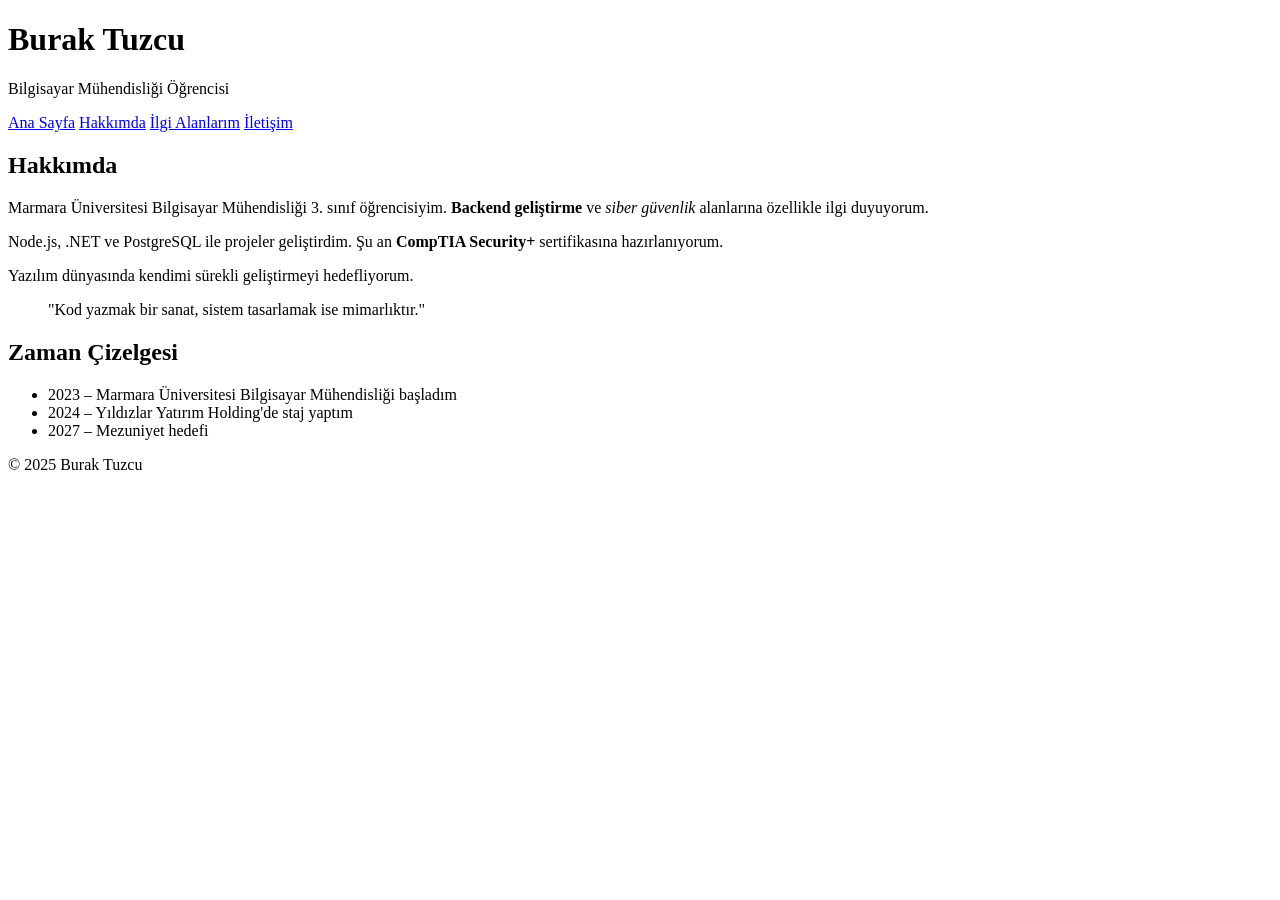
==== about.html @ 2baa3373 "Tüm sayfalar eklendi" ====
<!DOCTYPE html>
<html lang="tr">
<head>
    <meta charset="UTF-8">
    <meta name="viewport" content="width=device-width, initial-scale=1.0">
    <title>Hakkımda - Burak Tuzcu</title>
    <link rel="stylesheet" href="styles/style.css">
</head>
<body>

    <header>
        <h1>Burak Tuzcu</h1>
        <p>Bilgisayar Mühendisliği Öğrencisi</p>
    </header>

    <nav>
        <a href="index.html">Ana Sayfa</a>
        <a href="about.html">Hakkımda</a>
        <a href="interests.html">İlgi Alanlarım</a>
        <a href="contact.html">İletişim</a>
    </nav>

    <main>
        <h2>Hakkımda</h2>
        <p>Marmara Üniversitesi Bilgisayar Mühendisliği 3. sınıf öğrencisiyim. <strong>Backend geliştirme</strong> ve <em>siber güvenlik</em> alanlarına özellikle ilgi duyuyorum.</p>
        <p>Node.js, .NET ve PostgreSQL ile projeler geliştirdim. Şu an <strong>CompTIA Security+</strong> sertifikasına hazırlanıyorum.</p>
        <p>Yazılım dünyasında kendimi sürekli geliştirmeyi hedefliyorum.</p>

        <blockquote>
            "Kod yazmak bir sanat, sistem tasarlamak ise mimarlıktır."
        </blockquote>

        <h2>Zaman Çizelgesi</h2>
        <ul>
            <li>2023 – Marmara Üniversitesi Bilgisayar Mühendisliği başladım</li>
            <li>2024 – Yıldızlar Yatırım Holding'de staj yaptım</li>
            <li>2027 – Mezuniyet hedefi</li>
        </ul>
    </main>

    <footer>
        <p>&copy; 2025 Burak Tuzcu</p>
    </footer>

    <script src="scripts/script.js"></script>
</body>
</html>
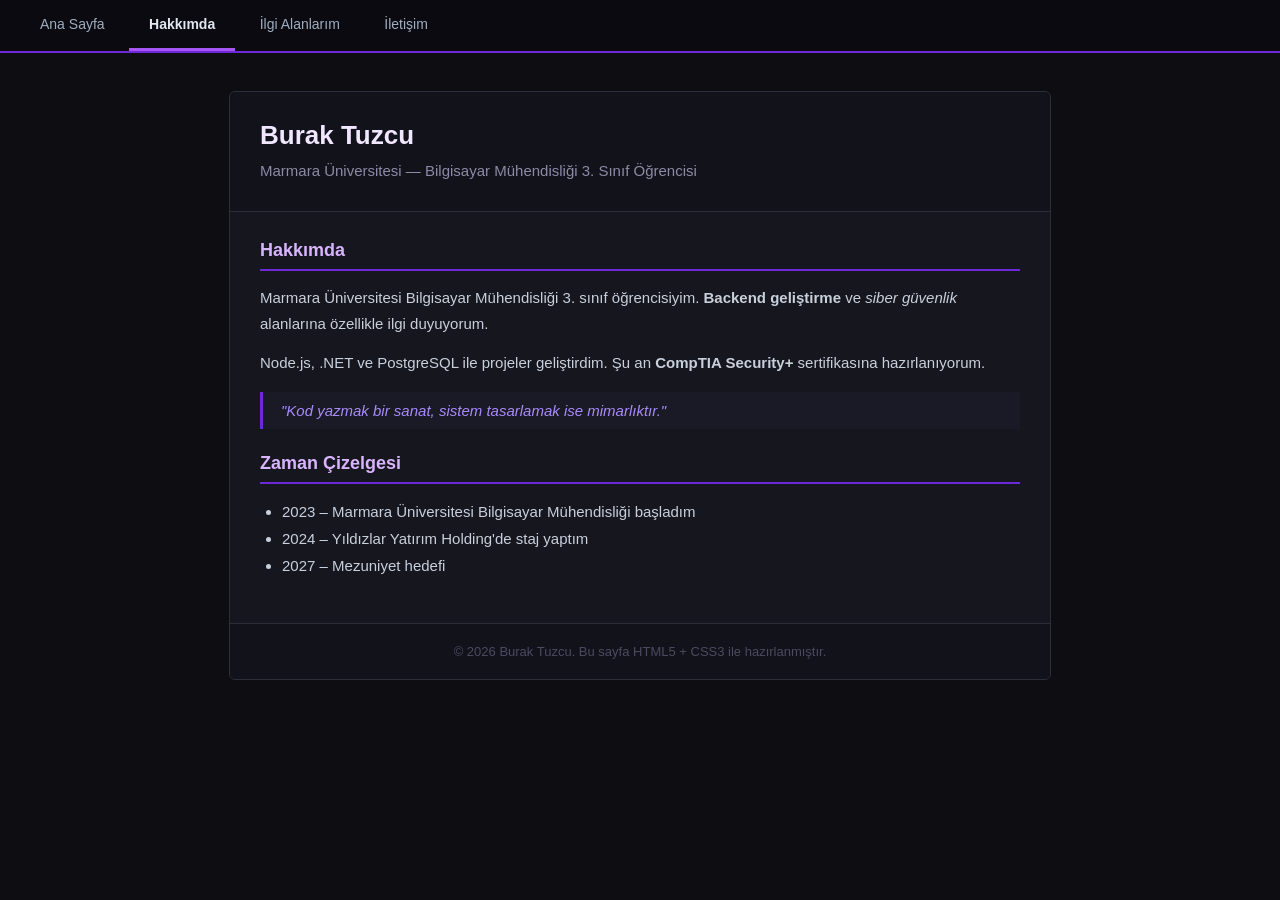
==== commit 85e04df2: "6 mart odev" ====
--- a/about.html
+++ b/about.html
@@ -8,40 +8,53 @@
 </head>
 <body>
 
-    <header>
-        <h1>Burak Tuzcu</h1>
-        <p>Bilgisayar Mühendisliği Öğrencisi</p>
-    </header>
-
     <nav>
-        <a href="index.html">Ana Sayfa</a>
-        <a href="about.html">Hakkımda</a>
-        <a href="interests.html">İlgi Alanlarım</a>
-        <a href="contact.html">İletişim</a>
+        <ul>
+            <li><a href="index.html">Ana Sayfa</a></li>
+            <li><a href="about.html" class="active">Hakkımda</a></li>
+            <li><a href="interests.html">İlgi Alanlarım</a></li>
+            <li><a href="contact.html">İletişim</a></li>
+        </ul>
     </nav>
 
-    <main>
-        <h2>Hakkımda</h2>
-        <p>Marmara Üniversitesi Bilgisayar Mühendisliği 3. sınıf öğrencisiyim. <strong>Backend geliştirme</strong> ve <em>siber güvenlik</em> alanlarına özellikle ilgi duyuyorum.</p>
-        <p>Node.js, .NET ve PostgreSQL ile projeler geliştirdim. Şu an <strong>CompTIA Security+</strong> sertifikasına hazırlanıyorum.</p>
-        <p>Yazılım dünyasında kendimi sürekli geliştirmeyi hedefliyorum.</p>
+    <div class="wrapper">
 
-        <blockquote>
-            "Kod yazmak bir sanat, sistem tasarlamak ise mimarlıktır."
-        </blockquote>
+        <header>
+            <h1>Burak Tuzcu</h1>
+            <p>Marmara Üniversitesi &mdash; Bilgisayar Mühendisliği 3. Sınıf Öğrencisi</p>
+        </header>
 
-        <h2>Zaman Çizelgesi</h2>
-        <ul>
-            <li>2023 – Marmara Üniversitesi Bilgisayar Mühendisliği başladım</li>
-            <li>2024 – Yıldızlar Yatırım Holding'de staj yaptım</li>
-            <li>2027 – Mezuniyet hedefi</li>
-        </ul>
-    </main>
+        <div class="page-content">
 
-    <footer>
-        <p>&copy; 2025 Burak Tuzcu</p>
-    </footer>
+            <h2>Hakkımda</h2>
+            <p>
+                Marmara Üniversitesi Bilgisayar Mühendisliği 3. sınıf öğrencisiyim.
+                <strong>Backend geliştirme</strong> ve <em>siber güvenlik</em> alanlarına özellikle ilgi duyuyorum.
+            </p>
+            <p>
+                Node.js, .NET ve PostgreSQL ile projeler geliştirdim. Şu an <strong>CompTIA Security+</strong>
+                sertifikasına hazırlanıyorum.
+            </p>
+
+            <blockquote>
+                "Kod yazmak bir sanat, sistem tasarlamak ise mimarlıktır."
+            </blockquote>
+
+            <h2>Zaman Çizelgesi</h2>
+            <ul>
+                <li>2023 &ndash; Marmara Üniversitesi Bilgisayar Mühendisliği başladım</li>
+                <li>2024 &ndash; Yıldızlar Yatırım Holding'de staj yaptım</li>
+                <li>2027 &ndash; Mezuniyet hedefi</li>
+            </ul>
+
+        </div>
+
+        <footer>
+            <p>&copy; 2026 Burak Tuzcu. Bu sayfa HTML5 + CSS3 ile hazırlanmıştır.</p>
+        </footer>
+
+    </div>
 
     <script src="scripts/script.js"></script>
 </body>
-</html>+</html>
--- a/styles/style.css
+++ b/styles/style.css
@@ -0,0 +1,240 @@
+/* =============================================
+   GRUP SEÇİCİ
+   ============================================= */
+h1, h2, p {
+    margin: 0;
+    padding: 0;
+}
+
+/* =============================================
+   GENEL
+   ============================================= */
+body {
+    font-family: Arial, sans-serif;
+    background-color: #0d0d12;
+    color: #e2e8f0;
+    margin: 0;
+    padding-top: 56px;
+}
+
+/* =============================================
+   SABİT NAV BARI
+   ============================================= */
+nav {
+    position: fixed;
+    top: 0;
+    left: 0;
+    width: 100%;
+    background-color: #0a0a10;
+    border-bottom: 2px solid #6d28d9;
+    z-index: 1000;
+    box-sizing: border-box;
+}
+
+nav ul {
+    list-style: none;
+    margin: 0;
+    padding: 0 20px;
+}
+
+nav ul li {
+    display: inline-block;
+}
+
+/* Hiyerarşik seçici 1 */
+nav a {
+    display: inline-block;
+    text-decoration: none;
+    color: #a0aec0;
+    font-size: 14px;
+    padding: 16px 20px;
+    border-bottom: 3px solid transparent;
+    transition: color 0.2s;
+    box-sizing: border-box;
+}
+
+nav a:hover {
+    color: #c084fc;
+    border-bottom: 3px solid #7c3aed;
+}
+
+nav a.active {
+    color: #e2e8f0;
+    border-bottom: 3px solid #a855f7;
+    font-weight: bold;
+}
+
+/* =============================================
+   WRAPPER
+   ============================================= */
+.wrapper {
+    width: 820px;
+    margin: 35px auto;
+    border: 1px solid #2d2d3a;
+    background-color: #16161f;
+    border-radius: 6px;
+    overflow: hidden;
+}
+
+/* =============================================
+   HEADER
+   ============================================= */
+header {
+    background-color: #12121a;
+    border-bottom: 1px solid #2d2d3a;
+    padding: 28px 30px;
+}
+
+header h1 {
+    font-size: 26px;
+    color: #f0e6ff;
+    margin-bottom: 8px;
+}
+
+header p {
+    font-size: 15px;
+    color: #8b8ba7;
+    line-height: 1.6;
+}
+
+/* =============================================
+   İKİ SÜTUNLU İÇERİK
+   ============================================= */
+.content-area {
+    font-size: 0;
+    padding: 25px 30px;
+}
+
+.content, .sidebar {
+    display: inline-block;
+    vertical-align: top;
+    font-size: 15px;
+    box-sizing: border-box;
+    border: 1px solid #2d2d3a;
+    padding: 20px;
+    border-radius: 4px;
+    background-color: #1e1e2a;
+}
+
+.content {
+    width: 56%;
+    margin-right: 2%;
+}
+
+.sidebar {
+    width: 42%;
+}
+
+/* Hiyerarşik seçici 2 */
+.content p {
+    font-size: 15px;
+    color: #c8d0dc;
+    line-height: 1.75;
+    text-align: left;
+    margin-bottom: 14px;
+}
+
+/* Hiyerarşik seçici 3 */
+.sidebar p {
+    font-size: 14px;
+    color: #b0b8c8;
+    line-height: 1.7;
+    text-align: left;
+    margin-bottom: 14px;
+}
+
+.content h2, .sidebar h2 {
+    font-size: 17px;
+    color: #d8b4fe;
+    margin-bottom: 14px;
+    padding-bottom: 8px;
+    border-bottom: 2px solid #6d28d9;
+}
+
+/* =============================================
+   TEK SÜTUNLU SAYFA (about, interests, contact)
+   ============================================= */
+.page-content {
+    padding: 28px 30px;
+}
+
+.page-content h2 {
+    font-size: 18px;
+    color: #d8b4fe;
+    margin-bottom: 14px;
+    padding-bottom: 8px;
+    border-bottom: 2px solid #6d28d9;
+    margin-top: 24px;
+}
+
+.page-content h2:first-child {
+    margin-top: 0;
+}
+
+.page-content p {
+    font-size: 15px;
+    color: #c8d0dc;
+    line-height: 1.75;
+    margin-bottom: 12px;
+}
+
+.page-content ul, .page-content ol {
+    margin: 0 0 16px 0;
+    padding-left: 22px;
+}
+
+.page-content li {
+    font-size: 15px;
+    color: #c8d0dc;
+    line-height: 1.8;
+}
+
+.page-content dl dt {
+    font-size: 15px;
+    font-weight: bold;
+    color: #d8b4fe;
+    margin-top: 12px;
+}
+
+.page-content dl dd {
+    font-size: 14px;
+    color: #b0b8c8;
+    line-height: 1.7;
+    margin-left: 16px;
+}
+
+.page-content blockquote {
+    border-left: 3px solid #6d28d9;
+    margin: 16px 0;
+    padding: 10px 18px;
+    background-color: #1a1a26;
+    color: #a78bfa;
+    font-style: italic;
+    font-size: 15px;
+}
+
+.page-content a {
+    color: #a855f7;
+    text-decoration: none;
+}
+
+.page-content a:hover {
+    color: #d8b4fe;
+    text-decoration: underline;
+}
+
+/* =============================================
+   FOOTER
+   ============================================= */
+footer {
+    border-top: 1px solid #2d2d3a;
+    padding: 18px 30px;
+    text-align: center;
+    background-color: #12121a;
+}
+
+footer p {
+    font-size: 13px;
+    color: #4a4a62;
+    line-height: 1.5;
+}
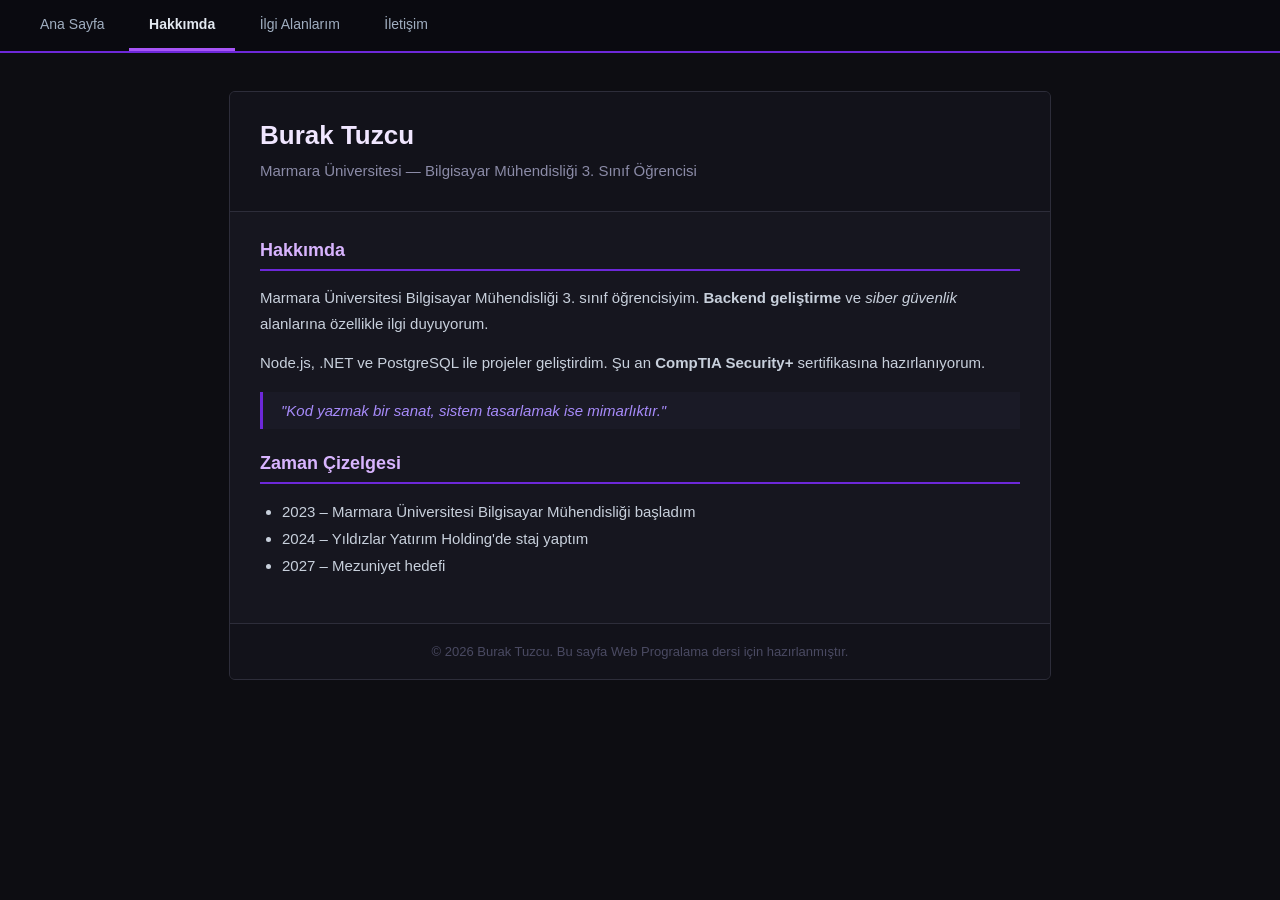
==== commit 1a4aba55: "icerik duzenlendi" ====
--- a/about.html
+++ b/about.html
@@ -50,7 +50,7 @@
         </div>
 
         <footer>
-            <p>&copy; 2026 Burak Tuzcu. Bu sayfa HTML5 + CSS3 ile hazırlanmıştır.</p>
+            <p>&copy; 2026 Burak Tuzcu. Bu sayfa Web Progralama dersi için hazırlanmıştır.</p>
         </footer>
 
     </div>
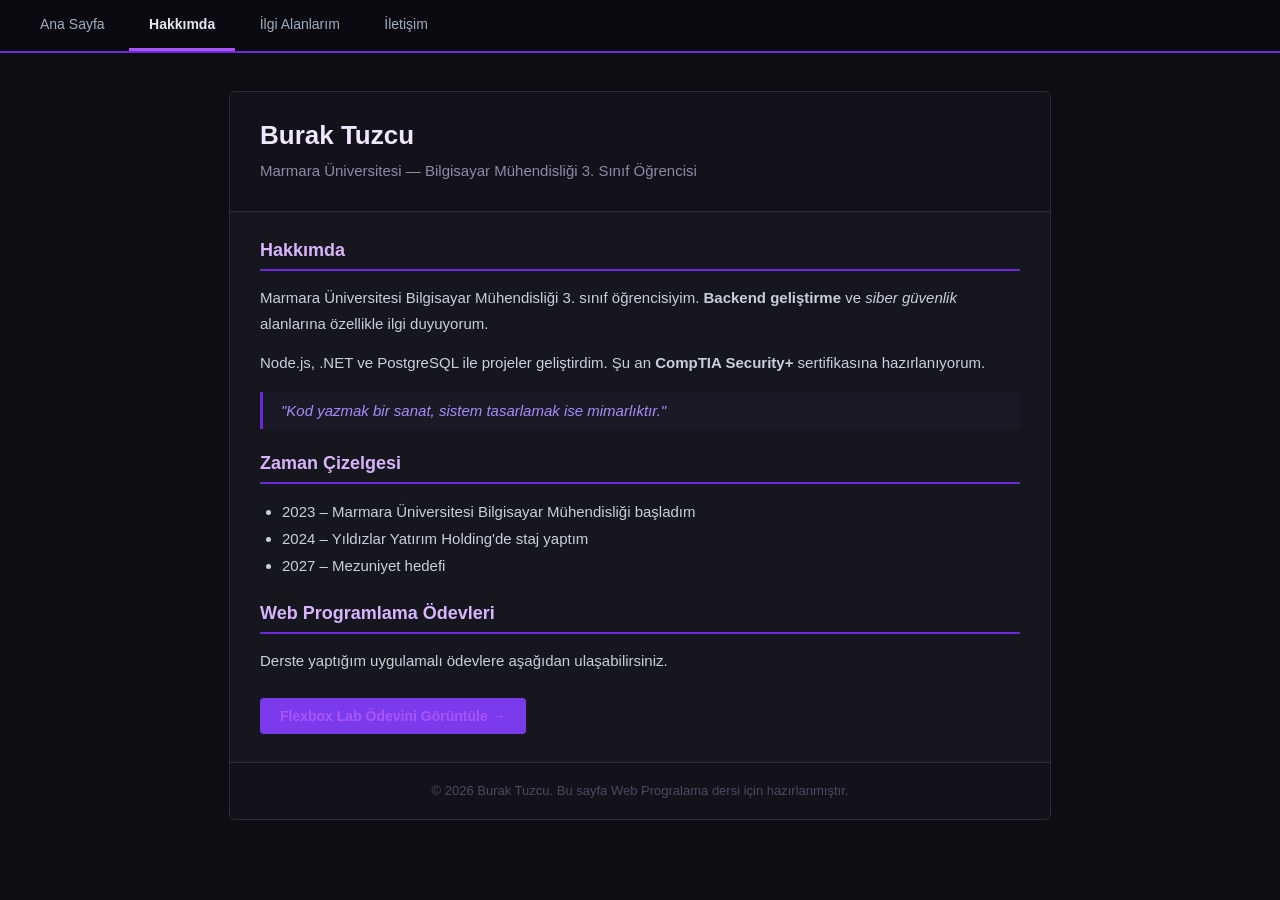
==== commit 0fc520b5: "flexbox ödevi eklendi 27.03" ====
--- a/about.html
+++ b/about.html
@@ -47,6 +47,10 @@
                 <li>2027 &ndash; Mezuniyet hedefi</li>
             </ul>
 
+            <h2>Web Programlama Ödevleri</h2>
+            <p>Derste yaptığım uygulamalı ödevlere aşağıdan ulaşabilirsiniz.</p>
+            <a href="flexbox.html" class="flexbox-btn">Flexbox Lab Ödevini Görüntüle &rarr;</a>
+
         </div>
 
         <footer>
--- a/styles/style.css
+++ b/styles/style.css
@@ -68,7 +68,8 @@
    WRAPPER
    ============================================= */
 .wrapper {
-    width: 820px;
+    max-width: 820px;
+    width: calc(100% - 40px);
     margin: 35px auto;
     border: 1px solid #2d2d3a;
     background-color: #16161f;
@@ -224,6 +225,176 @@
 }
 
 /* =============================================
+   İLETİŞİM FORMU
+   ============================================= */
+.contact-container {
+    width: 100%;
+    box-sizing: border-box;
+    padding: 0;
+    border-top: 1px solid #2d2d3a;
+}
+
+.form-toggle {
+    width: 100%;
+    background: none;
+    border: none;
+    border-bottom: 2px solid #6d28d9;
+    color: #d8b4fe;
+    font-size: 18px;
+    font-weight: bold;
+    font-family: Arial, sans-serif;
+    text-align: left;
+    padding: 20px 30px;
+    cursor: pointer;
+    display: flex;
+    justify-content: space-between;
+    align-items: center;
+}
+
+.form-toggle:hover {
+    background-color: #1a1a26;
+}
+
+#contactForm {
+    padding: 28px 30px;
+}
+
+.form-hidden {
+    display: none;
+}
+
+.contact-container label {
+    display: block;
+    font-size: 14px;
+    color: #a0aec0;
+    margin-bottom: 6px;
+    font-weight: bold;
+}
+
+.checkbox-group {
+    background-color: #1e1e2a;
+    border: 1px solid #2d2d3a;
+    border-radius: 4px;
+    padding: 12px 16px;
+    margin-bottom: 18px;
+}
+
+.checkbox-label {
+    display: flex;
+    align-items: center;
+    gap: 10px;
+    font-weight: normal;
+    color: #c8d0dc;
+    margin-bottom: 8px;
+    cursor: pointer;
+}
+
+.checkbox-label:last-child {
+    margin-bottom: 0;
+}
+
+.checkbox-label input[type="checkbox"] {
+    width: auto;
+    margin-bottom: 0;
+    accent-color: #7c3aed;
+}
+
+.contact-container input:not([type="checkbox"]):not([type="file"]),
+.contact-container select,
+.contact-container textarea {
+    width: 100%;
+    padding: 10px 14px;
+    margin-bottom: 18px;
+    box-sizing: border-box;
+    background-color: #1e1e2a;
+    border: 1px solid #2d2d3a;
+    border-radius: 4px;
+    color: #e2e8f0;
+    font-size: 14px;
+    font-family: Arial, sans-serif;
+    -webkit-appearance: none;
+    appearance: none;
+}
+
+.contact-container select {
+    background-image: url("data:image/svg+xml,%3Csvg xmlns='http://www.w3.org/2000/svg' width='12' height='8' viewBox='0 0 12 8'%3E%3Cpath fill='%23a0aec0' d='M6 8L0 0h12z'/%3E%3C/svg%3E");
+    background-repeat: no-repeat;
+    background-position: right 14px center;
+    padding-right: 36px;
+}
+
+.contact-container input[type="file"] {
+    width: 100%;
+    margin-bottom: 18px;
+    color: #a0aec0;
+    font-size: 14px;
+    cursor: pointer;
+}
+
+.contact-container input:not([type="checkbox"]):not([type="file"]):focus,
+.contact-container select:focus,
+.contact-container textarea:focus {
+    outline: none;
+    border-color: #7c3aed;
+}
+
+.form-buttons {
+    display: flex;
+    gap: 12px;
+}
+
+.form-buttons button {
+    flex: 1;
+    padding: 12px 32px;
+    border: none;
+    border-radius: 4px;
+    font-size: 15px;
+    cursor: pointer;
+    font-weight: bold;
+    font-family: Arial, sans-serif;
+}
+
+.contact-container button[type="submit"] {
+    background-color: #7c3aed;
+    color: #fff;
+}
+
+.contact-container button[type="submit"]:hover {
+    background-color: #6d28d9;
+}
+
+.contact-container button[type="reset"] {
+    background-color: #3d1a1a;
+    color: #f87171;
+}
+
+.contact-container button[type="reset"]:hover {
+    background-color: #4d2020;
+}
+
+/* =============================================
+   FLEXBOX ÖDEV BUTONU
+   ============================================= */
+.flexbox-btn {
+    display: inline-block;
+    margin-top: 12px;
+    padding: 10px 20px;
+    background-color: #7c3aed;
+    color: #fff;
+    text-decoration: none;
+    border-radius: 4px;
+    font-size: 14px;
+    font-weight: bold;
+    transition: background-color 0.2s;
+}
+
+.flexbox-btn:hover {
+    background-color: #6d28d9;
+    color: #fff;
+    text-decoration: none;
+}
+
+/* =============================================
    FOOTER
    ============================================= */
 footer {
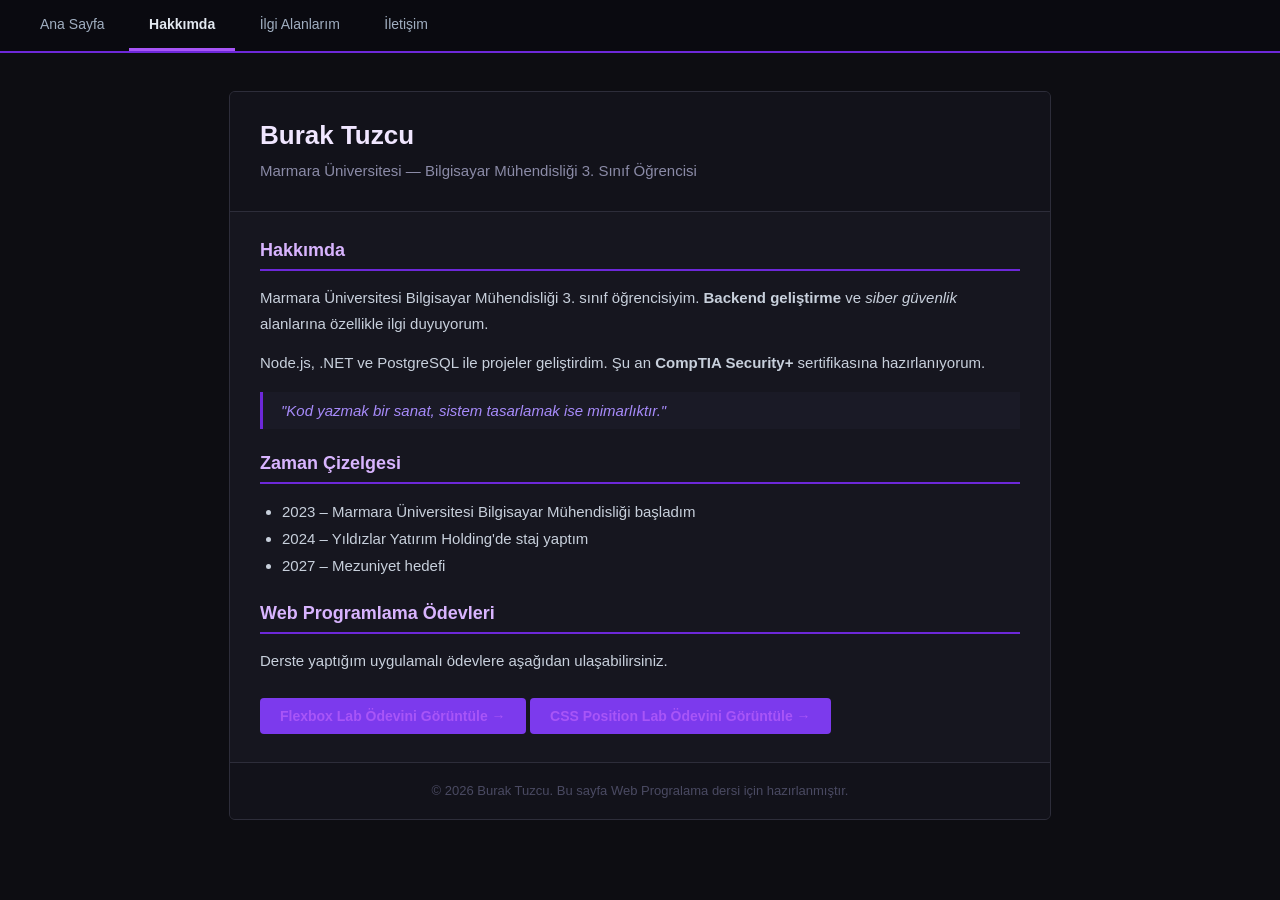
==== commit 8a3d4774: "lab5 position yapıldı" ====
--- a/about.html
+++ b/about.html
@@ -50,6 +50,7 @@
             <h2>Web Programlama Ödevleri</h2>
             <p>Derste yaptığım uygulamalı ödevlere aşağıdan ulaşabilirsiniz.</p>
             <a href="flexbox.html" class="flexbox-btn">Flexbox Lab Ödevini Görüntüle &rarr;</a>
+            <a href="lab-position.html" class="flexbox-btn" style="margin-top:8px;">CSS Position Lab Ödevini Görüntüle &rarr;</a>
 
         </div>
 
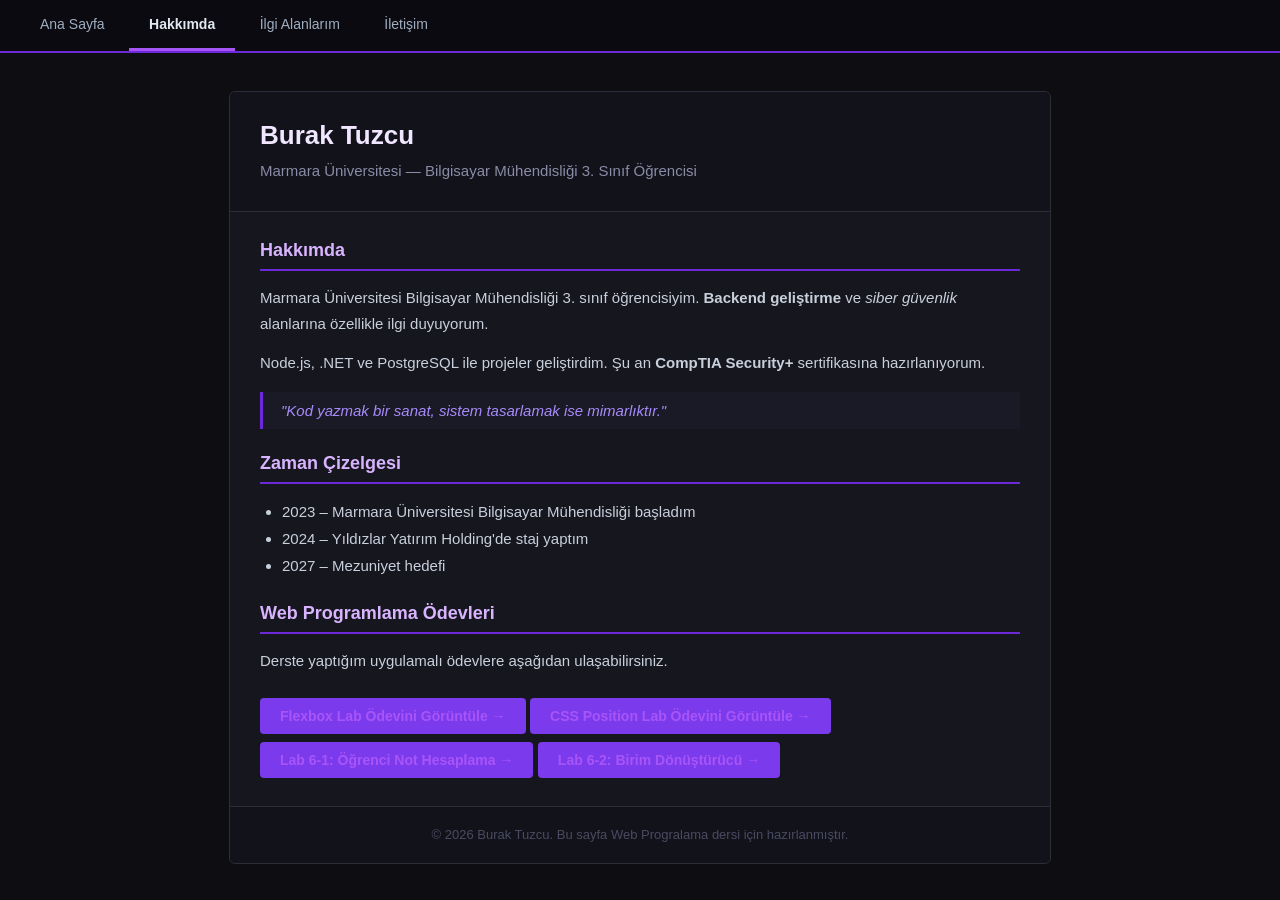
==== commit c666cba0: "lab6 soru1 ve soru2 yapildi" ====
--- a/about.html
+++ b/about.html
@@ -51,6 +51,8 @@
             <p>Derste yaptığım uygulamalı ödevlere aşağıdan ulaşabilirsiniz.</p>
             <a href="flexbox.html" class="flexbox-btn">Flexbox Lab Ödevini Görüntüle &rarr;</a>
             <a href="lab-position.html" class="flexbox-btn" style="margin-top:8px;">CSS Position Lab Ödevini Görüntüle &rarr;</a>
+            <a href="lab6-1.html" class="flexbox-btn" style="margin-top:8px;">Lab 6-1: Öğrenci Not Hesaplama &rarr;</a>
+            <a href="lab6-2.html" class="flexbox-btn" style="margin-top:8px;">Lab 6-2: Birim Dönüştürücü &rarr;</a>
 
         </div>
 
